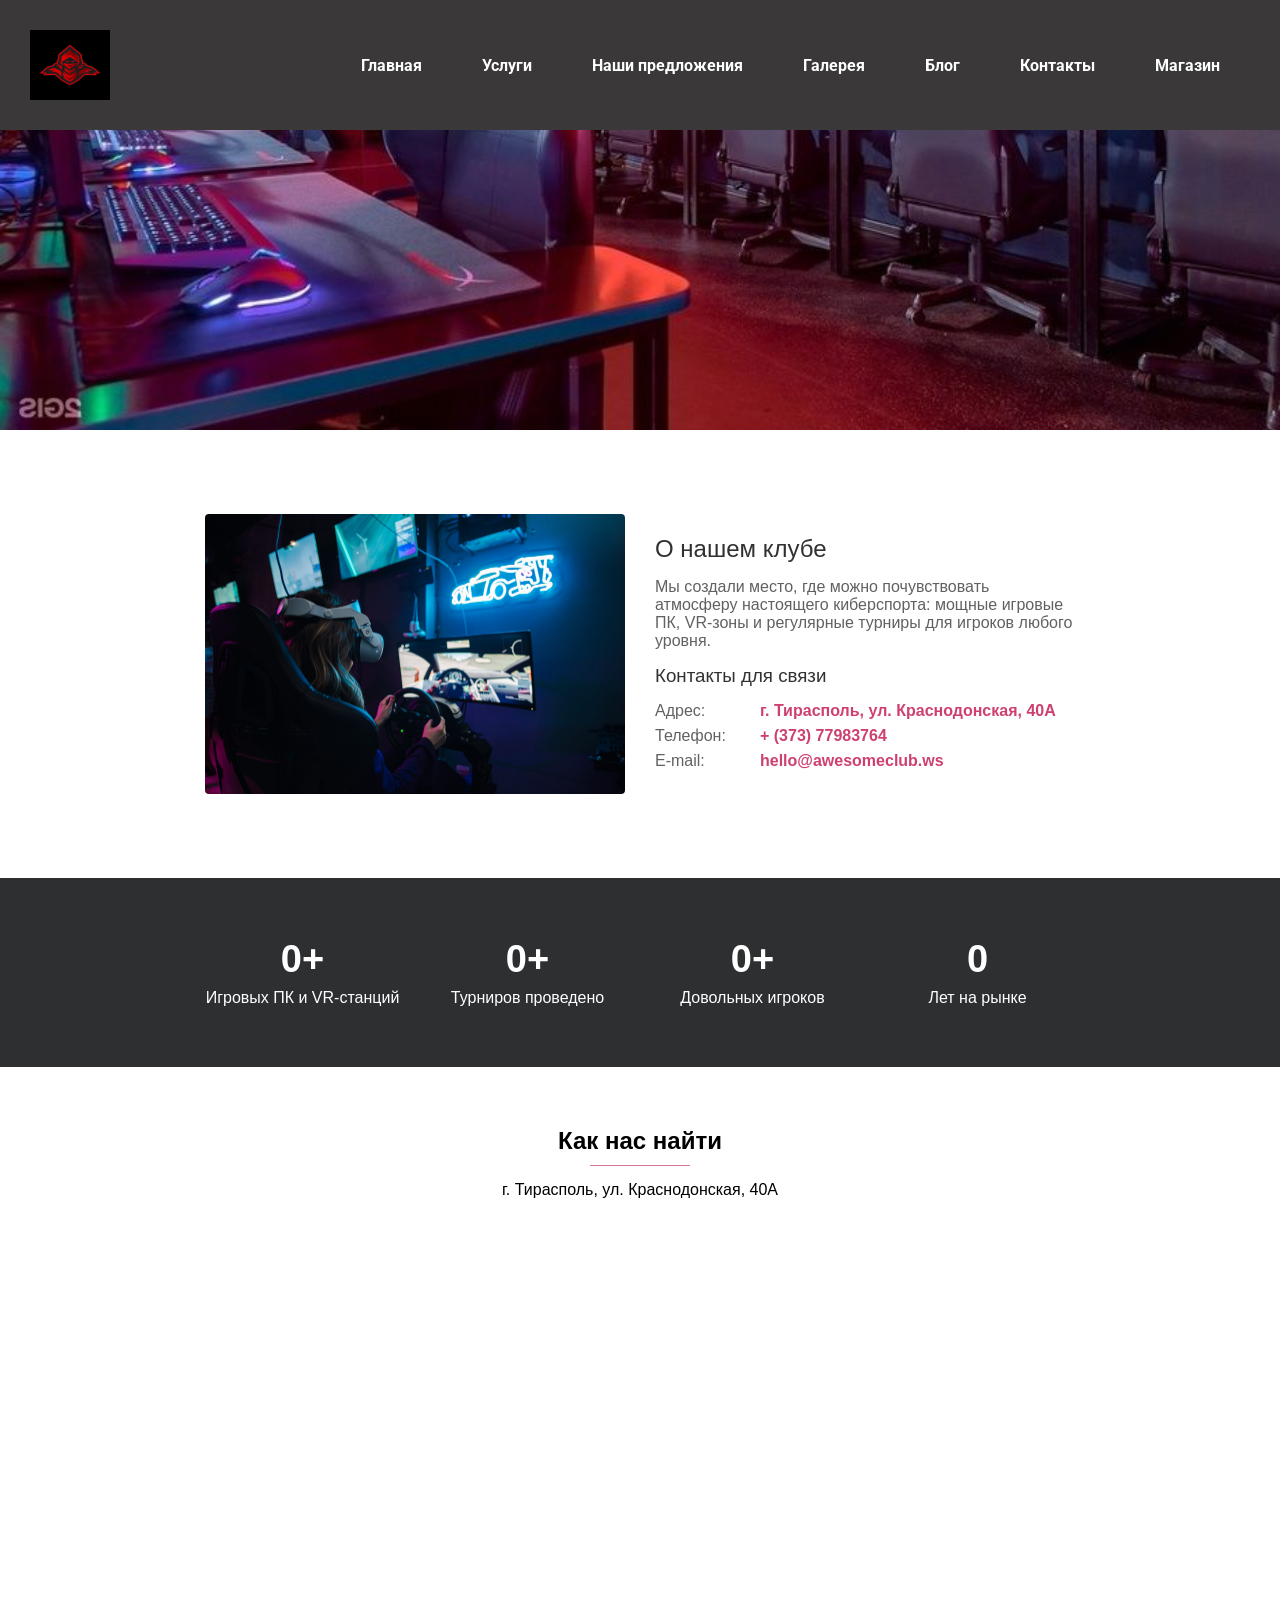
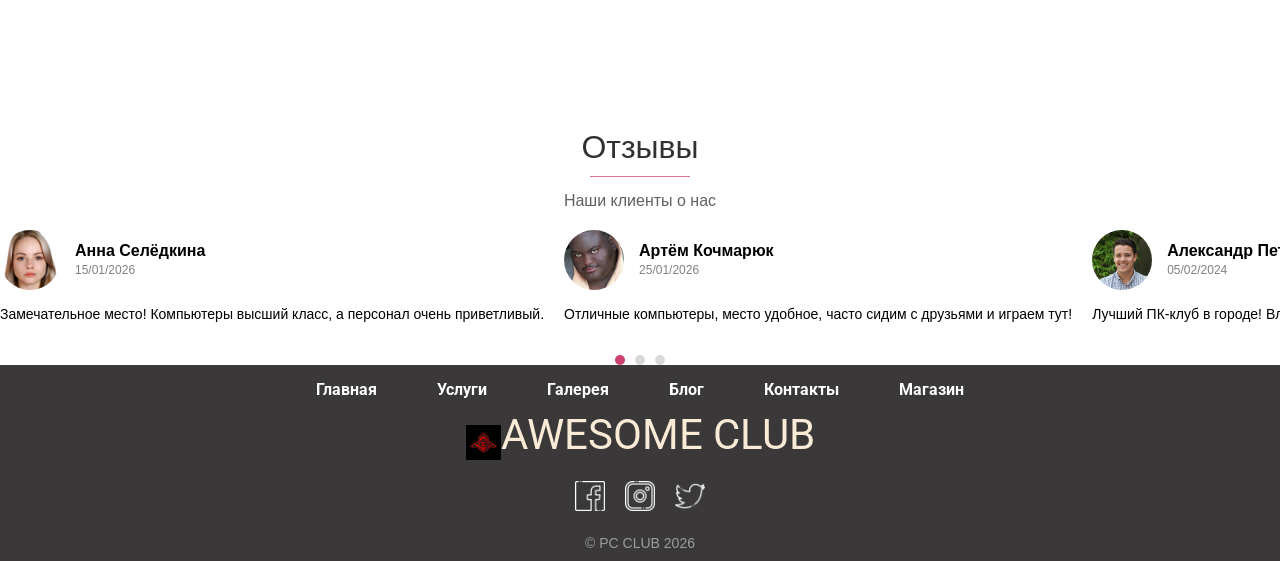
==== contacts.html @ 27d6f9ee "Добавлена страница Магазин, подключена библиотека Bootstrap" ====
<!DOCTYPE html>
<html lang="ru" dir="ltr">

<head>
    <meta charset="UTF-8">
    <meta name="viewport" content="width=device-width, initial-scale=1">
    <title>Контакты — Компьютерный клуб</title>
    <link rel="stylesheet" type="text/css" href="Css/style.css">
    <link rel="stylesheet" type="text/css" href="Css/fonts.css">
    <link rel="stylesheet" type="text/css" href="Css/contacts.css">
    <link href="https://fonts.googleapis.com/css?family=Roboto:300,400,500&display=swap&subset=cyrillic"
        rel="stylesheet">
    <style media="screen">
        body {
            font-family: "OpenSans-light", Arial, Helvetica, sans-serif;
        }

        ul {
            font-family: "Roboto", "OpenSans-light", Arial, Helvetica, sans-serif;
            font-weight: 400;
        }
    </style>
    <script src="https://code.jquery.com/jquery-3.5.1.min.js"></script>
    <script src="js/script.js"></script>
    <script src="js/popup.js"></script>
    <script src="js/counter.js"></script>
</head>

<body>
    <header>
        <nav>
            <img src="Img/1681558827_papik-pro-p-logotip-kompyuternogo-kluba-vektor-28.jpg" alt="Логотип клуба"
                class="logo" width="100">
            <ul>
                <li class="header-inner--items"><a href="index.html#top">Главная</a></li>
                <li class="header-inner--items"><a href="index.html#services">Услуги</a></li>
                <li class="header-inner--items"><a href="index.html#menu">Наши предложения</a></li>
                <li class="header-inner--items"><a href="gallery.html">Галерея</a></li>
                <li class="header-inner--items"><a href="blog.html">Блог</a></li>
                <li class="header-inner--items"><a href="contacts.html" title="Контактная информация">Контакты</a></li>
                <li class="header-inner--items"><a href="shop.html" title="Магазин клуба">Магазин</a></li>
            </ul>
            <div id="hamburger" class="icon">&#9776;</div>
        </nav>
    </header>

    <main>
        <section class="top" id="top">
            <img src="Img/large_80.jpg" alt="Обложка" class="top-img"
                style="width:100%; height:300px; object-fit:cover;">
        </section>

        <!-- О клубе -->
        <section class="about-us">
            <div class="about-container">
                <div class="about-row">
                    <div class="about-column">
                        <img src="Img/IMGP4896.jpg" alt="О клубе">
                    </div>
                    <div class="about-column">
                        <h2>О нашем клубе</h2>
                        <p>Мы создали место, где можно почувствовать атмосферу настоящего киберспорта: мощные игровые
                            ПК, VR-зоны и регулярные турниры для игроков любого уровня.</p>
                        <h3>Контакты для связи</h3>
                        <div class="about-contact">
                            <span>Адрес:</span>
                            <span>г. Тирасполь, ул. Краснодонская, 40А</span>
                        </div>
                        <div class="about-contact">
                            <span>Телефон:</span>
                            <span>+ (373) 77983764</span>
                        </div>
                        <div class="about-contact">
                            <span>E-mail:</span>
                            <span>hello@awesomeclub.ws</span>
                        </div>
                    </div>
                </div>
            </div>
        </section>

        <!-- Наши достижения -->
        <section class="our-achievement">
            <div class="achievement-container">
                <div class="achievement-row">
                    <div class="achievement-column">
                        <div class="single-achievement">
                            <h3 class="counter"><span class="countup" data-end="35">0</span>+</h3>
                            <p>Игровых ПК и VR-станций</p>
                        </div>
                    </div>
                    <div class="achievement-column">
                        <div class="single-achievement">
                            <h3 class="counter"><span class="countup" data-end="120">0</span>+</h3>
                            <p>Турниров проведено</p>
                        </div>
                    </div>
                    <div class="achievement-column">
                        <div class="single-achievement">
                            <h3 class="counter"><span class="countup" data-end="2500">0</span>+</h3>
                            <p>Довольных игроков</p>
                        </div>
                    </div>
                    <div class="achievement-column">
                        <div class="single-achievement">
                            <h3 class="counter"><span class="countup" data-end="6">0</span></h3>
                            <p>Лет на рынке</p>
                        </div>
                    </div>
                </div>
            </div>
        </section>

        <!-- Карта -->
        <section class="map" id="map">
            <h1 class="contact-title">Как нас найти</h1>
            <div class="delimiter"></div>
            <p class="contact-title-description">г. Тирасполь, ул. Краснодонская, 40А</p>
            <iframe src="https://yandex.ru/map-widget/v1/?ll=29.665461%2C46.833815&z=16&pt=29.665461,46.833815,pm2rdm"
                loading="lazy" allowfullscreen="true"></iframe>
        </section>

        <!-- Отзывы -->
        <section class="testimonials" id="testimonials">
            <h2 class="main-title">Отзывы</h2>
            <div class="delimiter"></div>
            <p class="main-title-description">Наши клиенты о нас</p>

            <div class="testimonials-container">
                <div class="testimonials-inner">
                    <div class="testimonials-card">
                        <div class="card-row">
                            <img class="card-img" src="Img/3 (1).jpg" alt="Анна Селёдкина">
                            <div class="card-head">
                                <h4>Анна Селёдкина</h4>
                                <span>15/01/2026</span>
                            </div>
                        </div>
                        <p>Замечательное место! Компьютеры высший класс, а персонал очень приветливый.</p>
                    </div>

                    <div class="testimonials-card">
                        <div class="card-row">
                            <img class="card-img" src="Img/images.jpg" alt="Артём Кочмарюк">
                            <div class="card-head">
                                <h4>Артём Кочмарюк</h4>
                                <span>25/01/2026</span>
                            </div>
                        </div>
                        <p>Отличные компьютеры, место удобное, часто сидим с друзьями и играем тут!</p>
                    </div>

                    <div class="testimonials-card">
                        <div class="card-row">
                            <img class="card-img" src="Img/2af1c4e727bb59f7b8ac632cd343d594.jpg" alt="Александр Петров">
                            <div class="card-head">
                                <h4>Александр Петров</h4>
                                <span>05/02/2024</span>
                            </div>
                        </div>
                        <p>Лучший ПК-клуб в городе! Владелец вообще кайфовый мужик, часто с нами играет.</p>
                    </div>
                </div>

                <div class="testimonials-controls">
                    <div class="control-item active"></div>
                    <div class="control-item"></div>
                    <div class="control-item"></div>
                </div>
            </div>
        </section>
    </main>

    <footer>
        <nav>
            <ul>
                <li><a href="index.html#top">Главная</a></li>
                <li><a href="index.html#services">Услуги</a></li>
                <li><a href="gallery.html">Галерея</a></li>
                <li><a href="blog.html">Блог</a></li>
                <li><a href="contacts.html">Контакты</a></li>
                <li><a href="shop.html">Магазин</a></li>
            </ul>
        </nav>
        <div class="brand">
            <img src="Img/1681558827_papik-pro-p-logotip-kompyuternogo-kluba-vektor-28.jpg" alt="Логотип клуба"
                width="80">
            <span>AWESOME CLUB</span>
        </div>
        <div class="social">
            <a href="#" title="Facebook" target="_blank"><img class="social-img" src="Img/001-facebook.png"
                    alt="Facebook"></a>
            <a href="#" title="Instagram" target="_blank"><img class="social-img" src="Img/005-instagram.png"
                    alt="Instagram"></a>
            <a href="#" title="Twitter" target="_blank"><img class="social-img" src="Img/007-twitter.png"
                    alt="Twitter"></a>
        </div>
        <div class="copyright">© PC CLUB 2026</div>
    </footer>
</body>

</html>
---- Css/style.css ----
* {
    margin: 0;
    padding: 0;
    box-sizing: border-box;
}

a {
    text-decoration: none;
    color: inherit;
}

body {
    font-family: "OpenSans-Light", sans-serif, Helvetica, Arial;
}

header {
    background: #3a3838;
    position: sticky;
    top: 0;
    color: #fff;
    z-index: 10;
}

footer nav {
    display: flex;
    justify-content: space-between;
    max-width: 960px;
    margin: auto;
    padding: 0 30px;
}

header nav {
    display: flex;
    justify-content: space-between;
    max-width: 1560px;
    margin: auto;
    padding: 15px 30px;
}

.logo {
    height: 100px;
    width: 80px;
}

header nav img {
    width: 35px;
    padding: 15px 0;
}

.header-inner--items {}

header ul,
footer ul {
    font-family: "Roboto", "OpenSans-Light", Helvetica, Arial, sans-serif;
    font-weight: 300;
    display: flex;
    justify-content: flex-end;
    align-items: center;
    flex: 1;
}

header li,
footer li {
    display: inline-block;
    padding: 15px 30px;
    font-weight: bold;
    color: #ffffff;
}

header nav a,
footer nav a {
    color: #fff;
    text-decoration: none;
    border-bottom: 1px solid transparent;
    transition: border 250ms ease-in-out;
}

footer ul {
    justify-content: center;
}


header nav a:hover,
footer nav a:hover {
    border-bottom: 1px solid #fff;
}

.top-img {
    max-height: 700px;
    width: 100%;
    object-fit: cover;
    object-position: bottom;
}

.services {
    text-align: center;
    margin: 50px 0;
}

.services h1 {
    font-size: 32px;
    font-weight: 300;
    color: #313131;
}

.delimiter {
    width: 100px;
    margin: 10px auto 15px;
    height: 1px;
    background: rgba(206, 65, 110, 0.74);
}

.services p {
    color: #616161;
}

.services-container {
    margin: 25px 0;
    display: flex;
    justify-content: center;
}

.container-row {
    text-align: center;
    max-width: 960px;
    margin: 0 auto;
    display: flex;
    justify-content: space-between;
    flex-wrap: wrap;
    padding: 0 30px;
}

.row-item {
    width: 30%;
    margin: 25px 0;
}

.row-item-img {
    width: 90px;
    opacity: 0.75;
}

.row-item-h2 {
    font-weight: 400;
    font-size: 26px;
    margin: 8px 0;
}

.icon {
    display: none;
}

.menu-title {
    text-align: center;
    font-size: 32px;
    font-weight: 400;
    color: #313131;
}

.main-title {
    text-align: center;
    font-size: 32px;
    font-weight: 300;
    color: #313131;
}

.main-title-description {
    text-align: center;
    color: #616161;
    margin-bottom: 10px;
}

.delimiter {
    width: 100px;
    margin: 10px auto 15px;
    height: 1px;
    background: rgba(206, 65, 110, 0.74);
}

.main-title-delimiter {
    color: #616161;
    text-align: center;
}

.Menu {}

.Menu-inner {
    margin: 50px 0;
    display: flex;
    flex-wrap: wrap;

}

.Menu-item {
    background-size: cover;
    background-position: center;
    width: 33.33%;
    height: 500px;
    display: flex;
    align-items: center;
}

.Menu-item-inner {
    padding: 20px;
    display: flex;
    flex-direction: column;
    justify-content: center;
    text-align: center;
    width: 100%;
    opacity: 0;
    height: 0;
    background: #2d2f31;
    transition: all 250ms ease-in-out;
}

.Menu-item:hover .Menu-item-inner {
    opacity: 0.8;
    height: 100%;
}

.Menu-item-inner-text {
    color: #fff;
}

.Menu-item-inner-title {
    font-size: 22px;
    color: #fff;
    font-weight: 400;
    margin-bottom: 5px;
}

.Overlay {
    margin: 80px 0;
    padding: 80px 30px;
    background: #2d2f31 url(../Img/166564948711.jpg) no-repeat fixed center;
    background-size: cover;
    text-align: center;
    position: relative;
    z-index: 1;
}

.Overlay::before {
    position: absolute;
    top: 0;
    left: 0;
    width: 100%;
    height: 100%;
    background: #081828;
    content: "";
    transition: all .4s ease;
    opacity: .7;
    z-index: -1;
}

.common-button {
    display: inline-block;
    border: 1px solid antiquewhite;
    background-color: transparent;
    padding: 15px 25px;
    border-radius: 4px;
    color: antiquewhite;
    font-size: 20px;
    cursor: pointer;
    margin-top: 30px;
    transition: all 250ms ease-in-out;
}

.common-button:hover {
    color: antiquewhite;
    background: #2d2f31;
}

.Overlay-title,
.Overlay-title-description {
    color: antiquewhite;
}

.black-back .common-button {
    border-color: antiquewhite;
    color: antiquewhite;
}

.black-back .common-button:hover {
    color: #3a3838;
    background-color: antiquewhite;
    border-color: #3a3838;
}

.black-back .Overlay-title {
    color: antiquewhite;
}

.black-back .Overlay-title-description {
    color: antiquewhite;
}

.contact-form {
    max-width: 960px;
    padding: 0 30px;
    margin: 30px auto;
    display: grid;
    grid-template-columns: 1fr 1fr;
    gap: 25px 0;
}

.contact-form .row-col {
    grid-column: 1 / -1;
    resize: vertical;
    min-height: 120px;
}

.contact-form input:nth-child(odd) {
    border-right: none;
}

.contact-form input:nth-child(even) {
    border-left: 1px solid #afafaf;
}

.contact-form input,
.contact-form textarea {
    width: 100%;
    padding: 15px;
    border: 1px solid #afafaf;
    font-family: inherit;
    font-size: 14px;
    box-sizing: border-box;
}

.contact-form .submit {
    grid-column: 1 / -1;
    justify-self: center;

    padding: 15px 40px;
    background: #2d2f31;
    color: #fff;
    font-size: 16px;
    font-weight: 300;
    border-radius: 4px;
    cursor: pointer;
    border: none;
    transition: all 250ms ease-in-out;
}

.contact-form .submit:hover {
    background: #4c4c4c;
}

.contact-form .submit:active {
    background: #2c3b4a;
}

.contact-title {
    text-align: center;
}

.contact-title-description {
    text-align: center;
}

.check {
    display: flex;
    justify-content: center;
    gap: 8px;

    width: 100%;
    margin: 30px auto;
}

.check-text {
    color: #616161;
    text-align: center;
}

.check-text a {
    color: #ce416e;
}

footer {
    background: #3a3838;
    padding-bottom: 10px;
}

.brand {
    display: flex;
    justify-content: center;
    align-items: center;
}

.brand span {
    font-size: 42px;
    font-weight: 400;
    color: antiquewhite;
    font-family: "Roboto", "OpenSans-Light", Helvetica, Arial, sans-serif;
    line-height: 1;
    margin-bottom: 15px;
}

.brand img {
    width: 35px;
}

.social {
    display: flex;
    justify-content: center;
}

.social a {
    margin: 10px;
}

.social img {
    width: 30px;
}

.copyright {
    font-size: 14px;
    margin-top: 10px;
    text-align: center;
    color: rgba(255, 255, 255, 0.5);
}









@media screen and (max-width: 992px) {
    .row-item {
        width: 45%;
    }

    .header-inner--items {
        display: none;
        padding: 15px 0;
    }

    .icon {
        display: flex;
        margin: auto 0;
        color: white;
        padding: 5px 10px;
        cursor: pointer;
        border: 1px solid white;
        border-radius: 4px;
        font-size: 20px;
    }

    .top-img {
        width: 100%;
        height: 300px;
        object-position: bottom;
    }

    body {
        border: 5px solid #3a3838;
        box-sizing: border-box;
    }

    .Menu-item {
        width: 50%;
    }

    .contact-form input {
        border: 1px solid #afafaf;
        border-radius: 4px;
    }

    .contact-form input:nth-child(odd) {
        border-right: 1px solid #afafaf;
    }

    header nav li {
        display: none;
        padding: 15px 0;
    }

    header ul {
        position: absolute;
        left: 0;
        right: 0;
        background: #2d2f31;
        height: 0;
        top: 57px;
        transition: all 250ms ease-in-out;
        flex-direction: column;
    }

    header ul.responsive {
        height: 200px;
    }

    header ul.responsive li {
        display: inline-block;
    }

}

@media screen and (max-width: 768px) {
    .container-row {
        flex-direction: column;
    }

    .row-item {
        width: unset;
    }

    .icon {
        display: flex;
        margin: auto 0;
        color: white;
        padding: 5px 10px;
        cursor: pointer;
        border: 1px solid white;
        border-radius: 4px;
        font-size: 20px;
    }

    .header-inner--items {
        display: none;
        padding: 15px 0;
    }

    .top-img {
        width: 100%;
        height: 200px;
        object-position: bottom;
    }

    .contact-form {
        grid-template-columns: 1fr;
    }

    .contact-form input {
        border: 1px solid #afafaf;
        border-radius: 4px;
    }

    .contact-form input:nth-child(odd) {
        border-right: 1px solid #afafaf;
    }
}

@media screen and (max-width: 576px) {
    .Menu-item {
        width: 100%;
    }

    .contact-form .col:nth-child(odd) {
        border: 1px solid #afafaf;
    }

    .contact-form .col {
        width: 100%;
        margin-bottom: 15px;
    }

    .contact-form .submit {
        font-size: 14px;
    }

}

.testimonials-inner {
    display: flex;
    overflow-x: auto;
    scroll-behavior: smooth;
    scroll-snap-type: x mandatory;
    gap: 20px;
    padding: 10px;
}

.testimonials-inner::-webkit-scrollbar {
    height: 8px;
}

.testimonials-inner::-webkit-scrollbar-thumb {
    background: #888;
    border-radius: 4px;
}

.testimonials-controls {
    display: flex;
    justify-content: center;
    gap: 10px;
    margin-top: 20px;
}

.control-item {
    width: 10px;
    height: 10px;
    border-radius: 50%;
    background: #d9d9d9;
    cursor: pointer;
    transition: background 250ms ease;
}

.control-item.active {
    background: #ce416e;
}

.testimonials-card {
    min-width: 300px;
    flex-shrink: 0;
    scroll-snap-align: start;
}

.card-row {
    display: flex;
    align-items: center;
    gap: 15px;
    margin-bottom: 15px;
}

.card-img {
    width: 60px;
    height: 60px;
    border-radius: 50%;
    object-fit: cover;
}

.card-head h4 {
    margin: 0;
    font-size: 16px;
}

.card-head span {
    font-size: 12px;
    color: gray;
}

.testimonials-card p {
    font-size: 14px;
    line-height: 1.4;
    margin: 0;
}


@media screen and (max-width: 576px) {
    .testimonials-inner {
        flex-direction: column;
        gap: 15px;
    }

    .testimonials-card {
        max-width: 100%;
        padding: 15px;
    }

    .card-row {
        flex-direction: column;
        gap: 10px;
    }

    .card-img {
        width: 80px;
        height: 80px;
        margin: 0 auto;
    }

    .card-head h4 {
        font-size: 18px;
    }

    .card-head span {
        font-size: 14px;
    }

    .testimonials-card p {
        font-size: 15px;
        line-height: 1.5;
    }
}

html {
    scroll-behavior: smooth;
}

#top,
#services,
#menu,
#gallery,
#contact,
#map,
#testimonials {
    scroll-margin-top: 145px;
}
---- Css/fonts.css ----
@font-face {
  font-family: "OpenSans-Light";
  src: url("../fonts/OpenSans-Light.ttf") format("truetype");
  font-style: normal;
  font-weight: 300;
}

@font-face {
  font-family: "OpenSans-Light";
  src: url("../fonts/OpenSans-Regular.ttf") format("truetype");
  font-style: normal;
  font-weight: 400;
}

@font-face {
  font-family: "OpenSans-Light";
  src: url("../fonts/OpenSans-Semibold.ttf") format("truetype");
  font-style: normal;
  font-weight: 600;
}
---- Css/contacts.css ----
/* О КЛУБЕ */
.about-us {
    color: #313131;
}

.about-container {
    max-width: 960px;
    margin: 80px auto;
    padding: 0 30px;
}

.about-row {
    display: flex;
    align-items: center;
}

.about-column {
    width: 50%;
    padding: 0 15px;
}

.about-column img {
    width: 100%;
    border-radius: 4px;
}

.about-us h2,
.about-us h3 {
    font-weight: 400;
    margin-bottom: 15px;
}

.about-us p {
    color: #616161;
    margin-bottom: 15px;
}

.about-contact {
    display: flex;
    margin-bottom: 7px;
}

.about-contact span:first-child {
    flex: 1;
    color: #616161;
}

.about-contact span:last-child {
    flex: 3;
    color: #ce416e;
    font-weight: 600;
}

/* ДОСТИЖЕНИЯ */
.our-achievement {
    background: #2d2f31;
    color: #fff;
}

.achievement-container {
    max-width: 960px;
    margin: 0 auto;
    padding: 0 30px;
}

.achievement-row {
    display: flex;
    align-items: center;
    padding: 60px 0;
}

.achievement-column {
    width: 25%;
    padding: 0 15px;
}

.single-achievement {
    text-align: center;
}

.single-achievement p {
    font-size: 16px;
}

.counter {
    font-size: 38px;
    font-weight: 600;
    margin-bottom: 8px;
}

.countup {
    display: inline-block;
}

/* КАРТА */
.map {
    margin: 60px 0 80px;
    padding: 0 30px;
}

.map iframe {
    width: 100%;
    height: 450px;
    border: 0;
    border-radius: 4px;
    display: block;
}

@media screen and (max-width: 992px) {
    .about-container {
        max-width: 450px;
    }

    .about-row {
        flex-direction: column;
    }

    .about-column {
        width: 100%;
    }

    .about-column:first-child {
        margin-bottom: 25px;
    }

    .achievement-row {
        flex-direction: column;
        padding: 40px 0;
    }

    .achievement-column {
        width: 100%;
    }

    .single-achievement {
        margin: 20px 0;
    }

    .counter {
        font-size: 30px;
    }
}
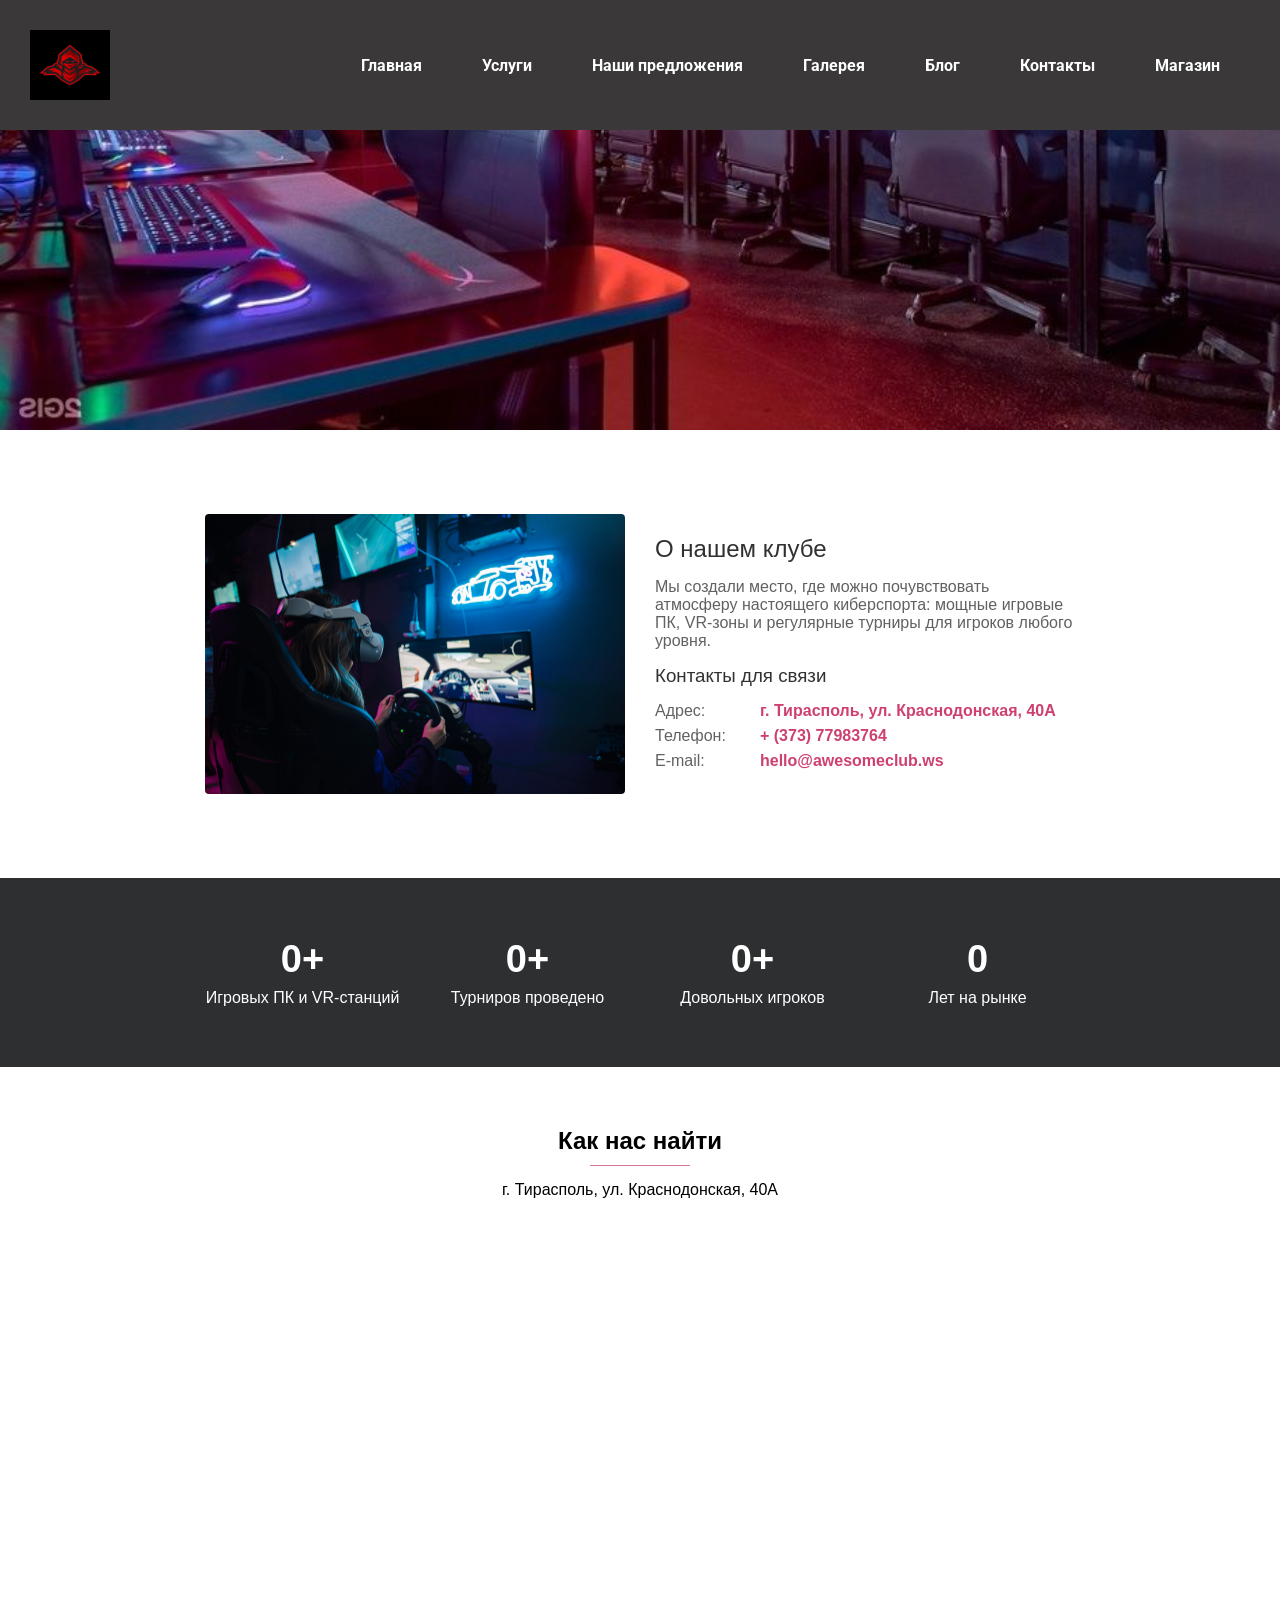
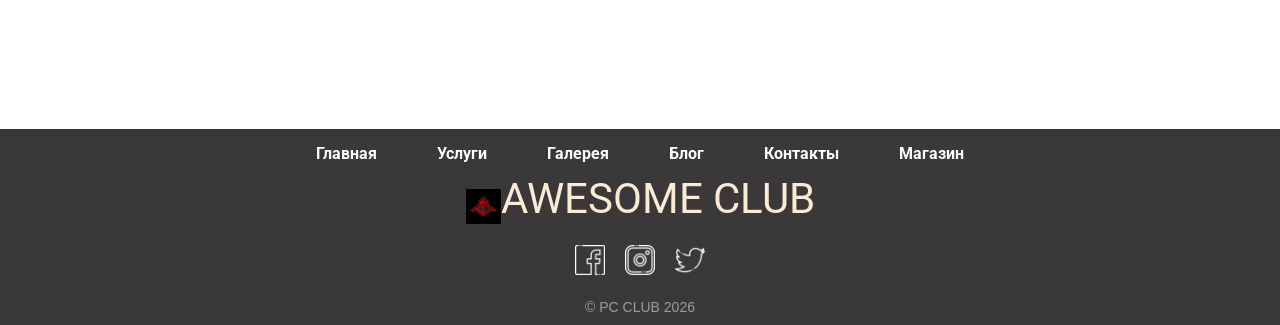
==== commit cb79633a: "Убраны отзывы со страницы контактов" ====
--- a/contacts.html
+++ b/contacts.html
@@ -120,55 +120,6 @@
                 loading="lazy" allowfullscreen="true"></iframe>
         </section>
 
-        <!-- Отзывы -->
-        <section class="testimonials" id="testimonials">
-            <h2 class="main-title">Отзывы</h2>
-            <div class="delimiter"></div>
-            <p class="main-title-description">Наши клиенты о нас</p>
-
-            <div class="testimonials-container">
-                <div class="testimonials-inner">
-                    <div class="testimonials-card">
-                        <div class="card-row">
-                            <img class="card-img" src="Img/3 (1).jpg" alt="Анна Селёдкина">
-                            <div class="card-head">
-                                <h4>Анна Селёдкина</h4>
-                                <span>15/01/2026</span>
-                            </div>
-                        </div>
-                        <p>Замечательное место! Компьютеры высший класс, а персонал очень приветливый.</p>
-                    </div>
-
-                    <div class="testimonials-card">
-                        <div class="card-row">
-                            <img class="card-img" src="Img/images.jpg" alt="Артём Кочмарюк">
-                            <div class="card-head">
-                                <h4>Артём Кочмарюк</h4>
-                                <span>25/01/2026</span>
-                            </div>
-                        </div>
-                        <p>Отличные компьютеры, место удобное, часто сидим с друзьями и играем тут!</p>
-                    </div>
-
-                    <div class="testimonials-card">
-                        <div class="card-row">
-                            <img class="card-img" src="Img/2af1c4e727bb59f7b8ac632cd343d594.jpg" alt="Александр Петров">
-                            <div class="card-head">
-                                <h4>Александр Петров</h4>
-                                <span>05/02/2024</span>
-                            </div>
-                        </div>
-                        <p>Лучший ПК-клуб в городе! Владелец вообще кайфовый мужик, часто с нами играет.</p>
-                    </div>
-                </div>
-
-                <div class="testimonials-controls">
-                    <div class="control-item active"></div>
-                    <div class="control-item"></div>
-                    <div class="control-item"></div>
-                </div>
-            </div>
-        </section>
     </main>
 
     <footer>
--- a/Css/style.css
+++ b/Css/style.css
@@ -2,6 +2,12 @@
     margin: 0;
     padding: 0;
     box-sizing: border-box;
+}
+
+html,
+body {
+    max-width: 100%;
+    overflow-x: hidden;
 }
 
 a {
@@ -188,7 +194,8 @@
     margin: 50px 0;
     display: flex;
     flex-wrap: wrap;
-
+    width: 100%;
+    overflow: hidden;
 }
 
 .Menu-item {
@@ -456,7 +463,6 @@
     }
 
     body {
-        border: 5px solid #3a3838;
         box-sizing: border-box;
     }
 
@@ -490,11 +496,15 @@
     }
 
     header ul.responsive {
-        height: 200px;
+        height: auto;
+        max-height: 400px;
+        padding: 5px 0 10px;
+        overflow: hidden;
     }
 
     header ul.responsive li {
-        display: inline-block;
+        display: block;
+        text-align: center;
     }
 
 }
@@ -571,6 +581,7 @@
     scroll-snap-type: x mandatory;
     gap: 20px;
     padding: 10px;
+    width: 100%;
 }
 
 .testimonials-inner::-webkit-scrollbar {
@@ -615,7 +626,7 @@
     margin-bottom: 15px;
 }
 
-.card-img {
+.avatar-img {
     width: 60px;
     height: 60px;
     border-radius: 50%;
@@ -655,7 +666,7 @@
         gap: 10px;
     }
 
-    .card-img {
+    .avatar-img {
         width: 80px;
         height: 80px;
         margin: 0 auto;
